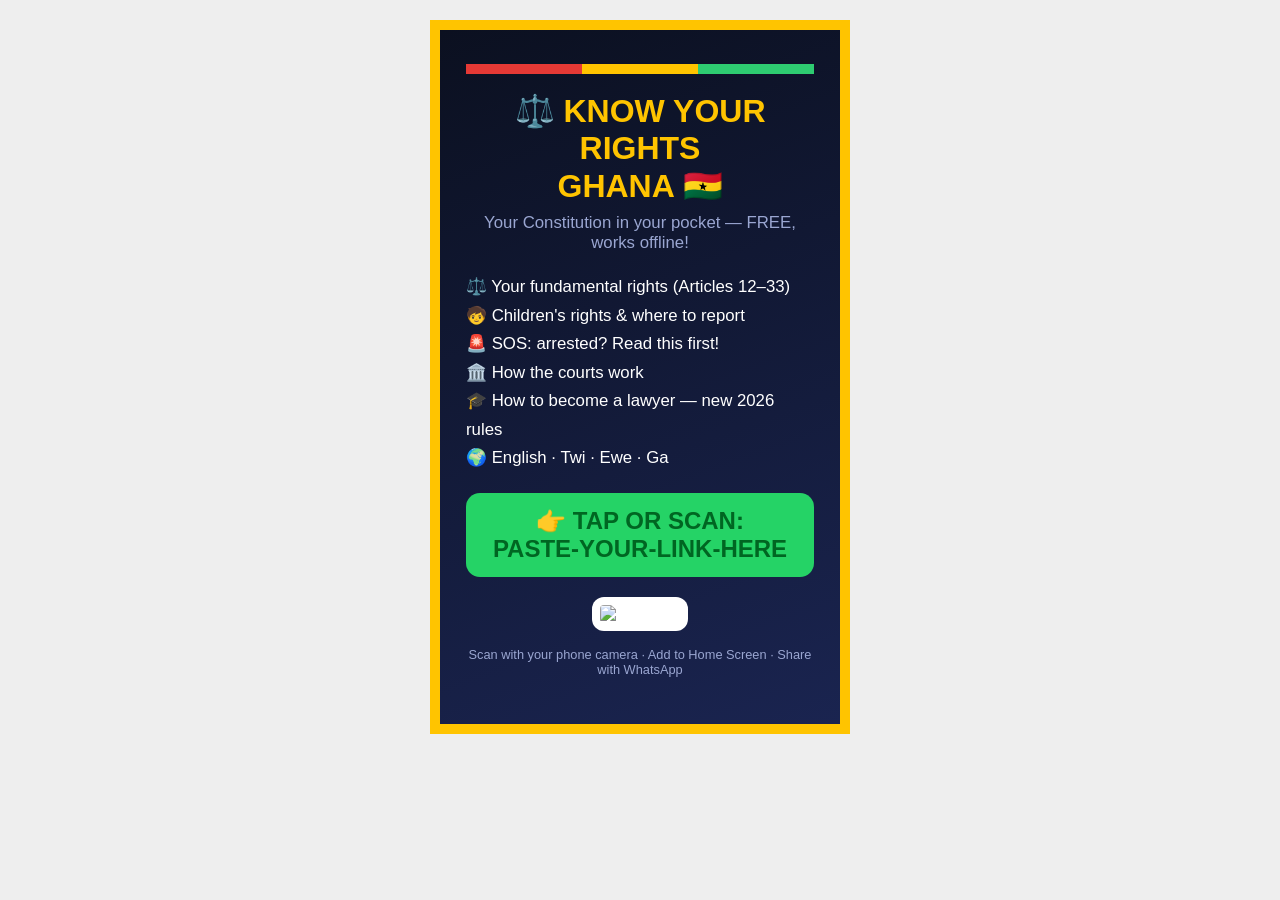
==== launch-kit/poster.html @ 81d4dd67 "Know Your Rights Ghana v1 — rights, children, courts, bar path PWA" ====
﻿<!DOCTYPE html>
<html><head><meta charset="UTF-8"><title>Poster — Know Your Rights Ghana</title>
<style>
body{margin:0;font-family:"Segoe UI",Arial,sans-serif;background:#eee;display:flex;justify-content:center}
.poster{width:420px;max-width:96vw;background:linear-gradient(160deg,#0b1020,#1a2450);color:#fff;text-align:center;padding:34px 26px;box-sizing:border-box;border:10px solid #ffc400;margin:20px 0}
.flag{display:flex;height:10px;margin-bottom:18px}
.flag span{flex:1}.r{background:#e53935}.g2{background:#ffc400}.g3{background:#2ecc71}
h1{font-size:2rem;margin:.2em 0;color:#ffc400}
p.sub{font-size:1.05rem;color:#9aa6d1;margin:8px 0 20px}
ul{text-align:left;font-size:1.05rem;line-height:1.7;list-style:none;padding:0}
.big{font-size:1.5rem;font-weight:800;background:#25d366;color:#062;padding:14px;border-radius:14px;margin:20px 0;word-break:break-all}
.qr img{width:210px;height:210px;border-radius:12px;background:#fff;padding:8px}
.note{font-size:.8rem;color:#9aa6d1;margin-top:16px}
@media print{body{background:#fff}.poster{margin:0;border-width:6px}}
</style></head><body>
<div class="poster">
<div class="flag"><span class="r"></span><span class="g2"></span><span class="g3"></span></div>
<h1>⚖️ KNOW YOUR RIGHTS<br>GHANA 🇬🇭</h1>
<p class="sub">Your Constitution in your pocket — FREE, works offline!</p>
<ul>
<li>⚖️ Your fundamental rights (Articles 12–33)</li>
<li>🧒 Children's rights &amp; where to report</li>
<li>🚨 SOS: arrested? Read this first!</li>
<li>🏛️ How the courts work</li>
<li>🎓 How to become a lawyer — new 2026 rules</li>
<li>🌍 English · Twi · Ewe · Ga</li>
</ul>
<div class="big">👉 TAP OR SCAN:<br><span id="site">YOUR-LINK-HERE</span></div>
<div class="qr"><img id="qrim" alt="QR code"></div>
<p class="note">Scan with your phone camera · Add to Home Screen · Share with WhatsApp</p>
</div>
<script>
var SITE_URL="PASTE-YOUR-LINK-HERE";
document.getElementById("site").textContent=SITE_URL;
var qr=document.getElementById("qrim");
if(SITE_URL.indexOf("http")===0){qr.src="https://api.qrserver.com/v1/create-qr-code/?size=400x400&data="+encodeURIComponent(SITE_URL);}
</script>
</body></html>
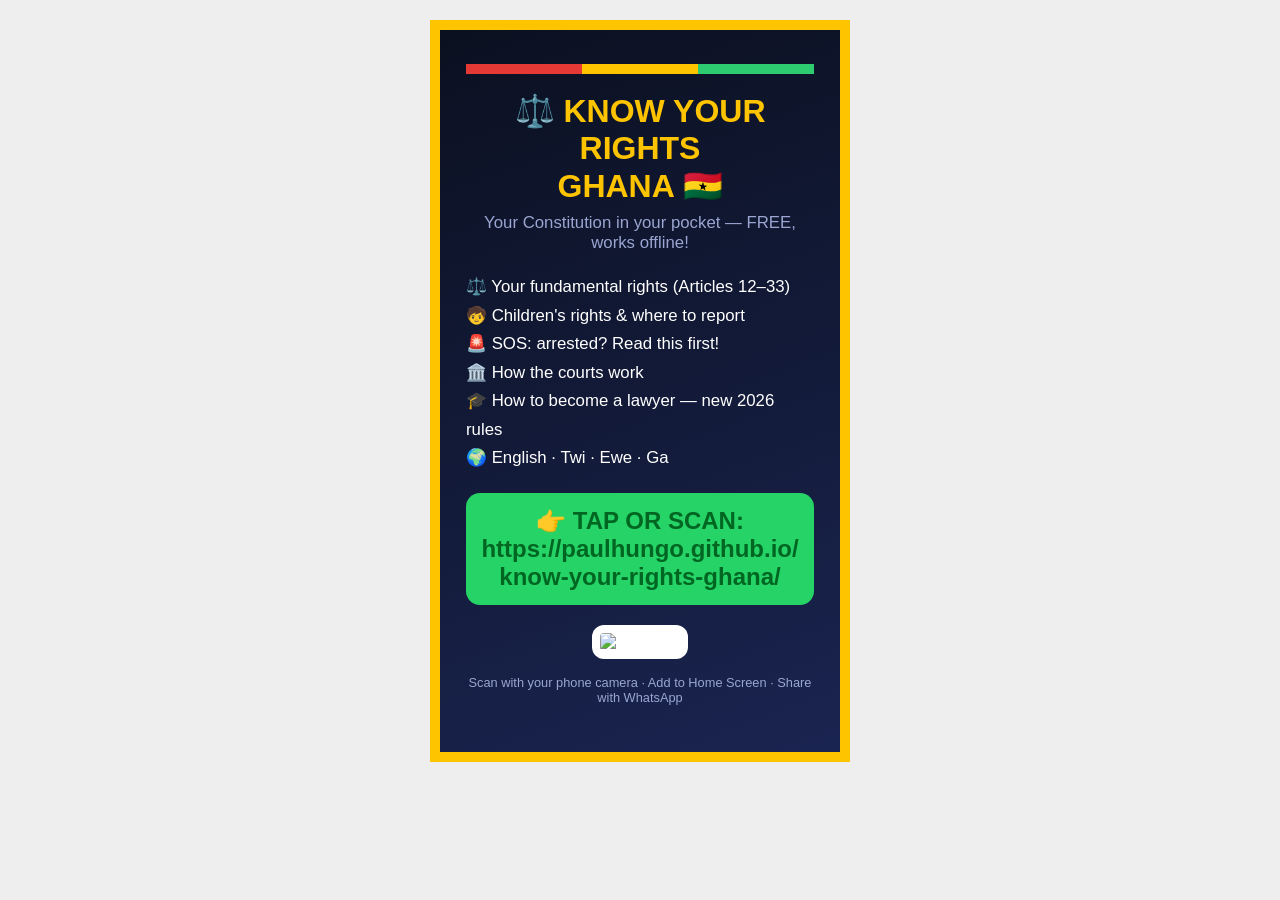
==== commit 85c810ed: "Add live site link to launch kit" ====
--- a/launch-kit/poster.html
+++ b/launch-kit/poster.html
@@ -1,4 +1,4 @@
-﻿<!DOCTYPE html>
+<!DOCTYPE html>
 <html><head><meta charset="UTF-8"><title>Poster — Know Your Rights Ghana</title>
 <style>
 body{margin:0;font-family:"Segoe UI",Arial,sans-serif;background:#eee;display:flex;justify-content:center}
@@ -25,12 +25,12 @@
 <li>🎓 How to become a lawyer — new 2026 rules</li>
 <li>🌍 English · Twi · Ewe · Ga</li>
 </ul>
-<div class="big">👉 TAP OR SCAN:<br><span id="site">YOUR-LINK-HERE</span></div>
+<div class="big">👉 TAP OR SCAN:<br><span id="site">https://paulhungo.github.io/know-your-rights-ghana/</span></div>
 <div class="qr"><img id="qrim" alt="QR code"></div>
 <p class="note">Scan with your phone camera · Add to Home Screen · Share with WhatsApp</p>
 </div>
 <script>
-var SITE_URL="PASTE-YOUR-LINK-HERE";
+var SITE_URL="https://paulhungo.github.io/know-your-rights-ghana/";
 document.getElementById("site").textContent=SITE_URL;
 var qr=document.getElementById("qrim");
 if(SITE_URL.indexOf("http")===0){qr.src="https://api.qrserver.com/v1/create-qr-code/?size=400x400&data="+encodeURIComponent(SITE_URL);}
